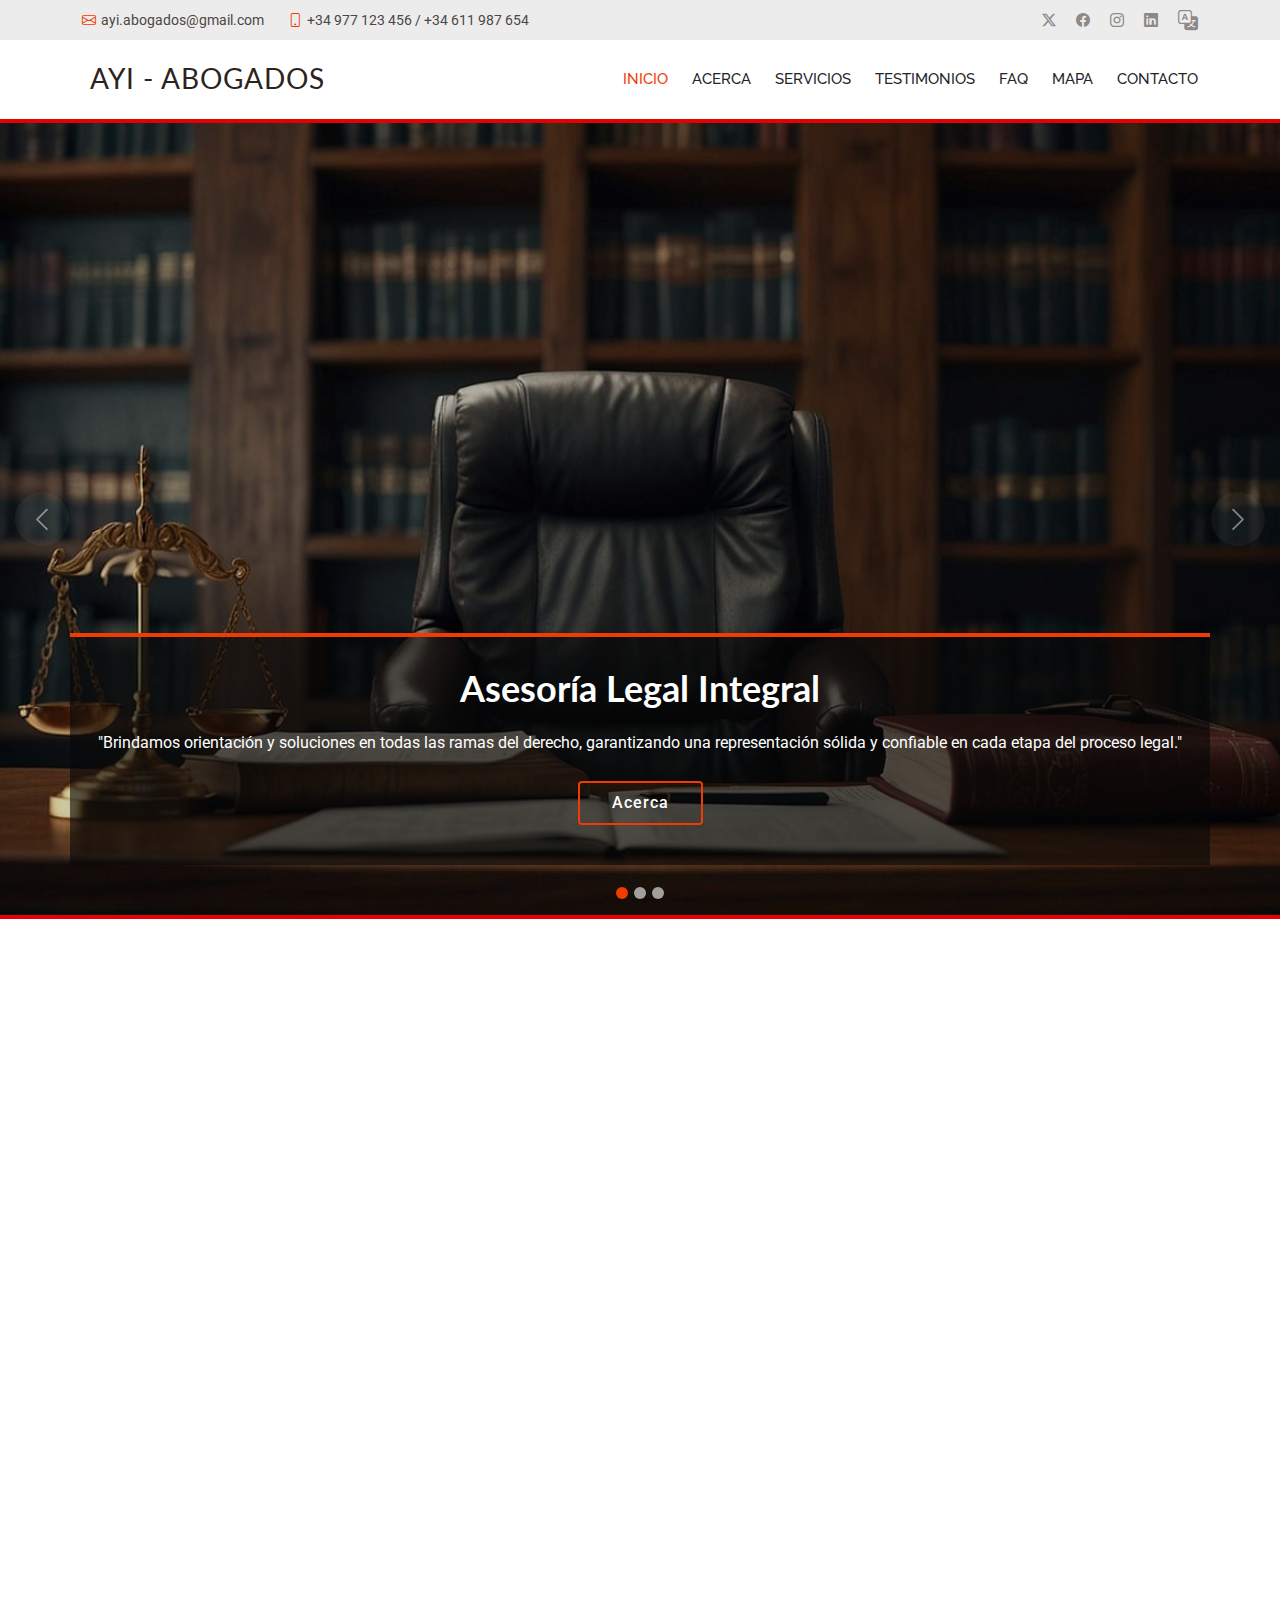
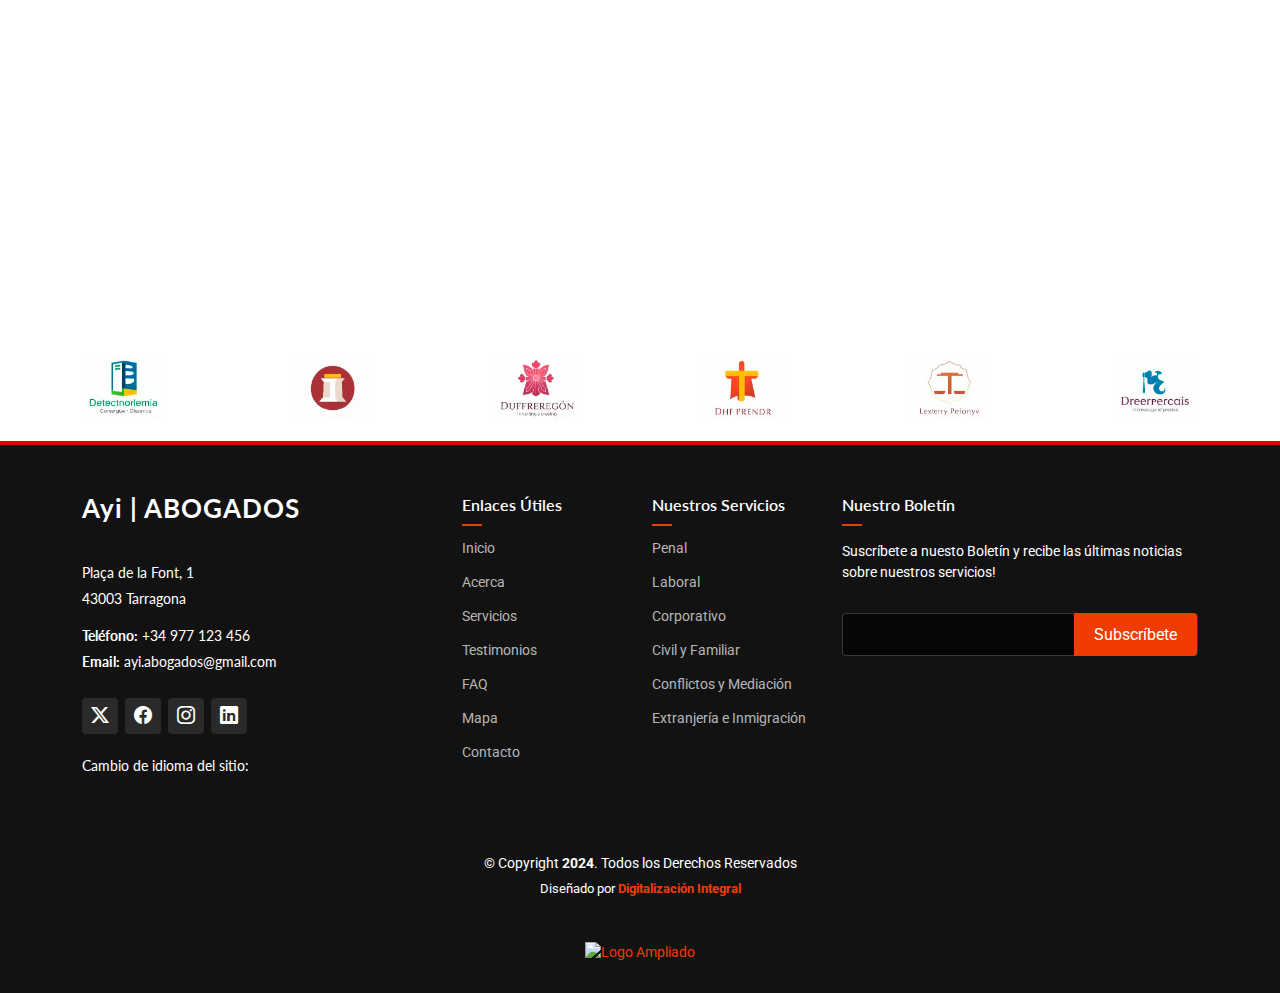
==== index.html @ 48714f49 "Add files via upload" ====
<!DOCTYPE html>
<html lang="en">
  <head>
    <meta charset="utf-8" />
    <meta content="width=device-width, initial-scale=1.0" name="viewport" />
    <title>Ayi | ABOGADOS</title>
    <meta name="description" content="" />
    <meta name="keywords" content="" />

    <!-- Favicons -->
    <link href="assets/img/logo.png" rel="icon" />
    <link href="assets/img/logo.png" rel="apple-touch-icon" />

    <!-- Fonts -->
    <link href="https://fonts.googleapis.com" rel="preconnect" />
    <link href="https://fonts.gstatic.com" rel="preconnect" crossorigin />
    <link
      href="https://fonts.googleapis.com/css2?family=Roboto:ital,wght@0,100;0,300;0,400;0,500;0,700;0,900;1,100;1,300;1,400;1,500;1,700;1,900&family=Lato:ital,wght@0,100;0,300;0,400;0,700;0,900;1,100;1,300;1,400;1,700;1,900&family=Raleway:ital,wght@0,100;0,200;0,300;0,400;0,500;0,600;0,700;0,800;0,900;1,100;1,200;1,300;1,400;1,500;1,600;1,700;1,800;1,900&display=swap"
      rel="stylesheet"
    />

    <link
      href="https://fonts.googleapis.com/css2?family=Montserrat:wght@400;500;700&display=swap"
      rel="stylesheet"
    />

    <!-- Vendor CSS Files -->
    <link
      href="assets/vendor/bootstrap/css/bootstrap.min.css"
      rel="stylesheet"
    />
    <link
      href="assets/vendor/bootstrap-icons/bootstrap-icons.css"
      rel="stylesheet"
    />
    <link href="assets/vendor/aos/aos.css" rel="stylesheet" />
    <link
      href="assets/vendor/glightbox/css/glightbox.min.css"
      rel="stylesheet"
    />
    <link href="assets/vendor/swiper/swiper-bundle.min.css" rel="stylesheet" />

    <link href="assets/css/translate.css" rel="stylesheet" />

    <!-- Main CSS File -->
    <link href="assets/css/main.css" rel="stylesheet" />

    <!-- =======================================================
  * Template Name: Flattern
  * Template URL: https://bootstrapmade.com/flattern-multipurpose-bootstrap-template/
  * Updated: Aug 07 2024 with Bootstrap v5.3.3
  * Author: BootstrapMade.com
  * License: https://bootstrapmade.com/license/
  ======================================================== -->
  </head>

  <body class="index-page">
    <header id="header" class="header sticky-top">
      <div class="topbar d-flex align-items-center light-background">
        <div
          class="container d-flex justify-content-center justify-content-md-between"
        >
          <div class="contact-info d-flex align-items-center">
            <i class="bi bi-envelope d-flex align-items-center"
              ><a href="mailto:contact@example.com"
                >ayi.abogados@gmail.com</a
              ></i
            >
            <i class="bi bi-phone d-flex align-items-center ms-4"
              ><span>+34 977 123 456 / +34 611 987 654</span></i
            >
          </div>
          <div class="social-links d-none d-md-flex align-items-center">
            <a href="#" class="twitter"><i class="bi bi-twitter-x"></i></a>
            <a href="#" class="facebook"><i class="bi bi-facebook"></i></a>
            <a href="#" class="instagram"><i class="bi bi-instagram"></i></a>
            <a href="#" class="linkedin"><i class="bi bi-linkedin"></i></a>
            <a href="#google_translate_wrapper"
              ><i class="bi bi-translate fs-5"></i
            ></a>
          </div>
        </div>
      </div>
      <!-- End Top Bar -->

      <div class="branding d-flex align-items-cente">
        <div
          class="container position-relative d-flex align-items-center justify-content-between"
        >
          <a
            href="javascript:void(0);"
            class="logo d-flex align-items-center me-auto"
            data-bs-toggle="modal"
            data-bs-target="#logoModal"
          >
            <!-- Uncomment the line below if you also wish to use an image logo -->
            <img src="assets/img/logo.png" alt="" />
            <h1 class="sitename">Ayi - ABOGADOS</h1>
          </a>

          <nav id="navmenu" class="navmenu">
            <ul>
              <li>
                <a href="index.php" class="active">Inicio<br /></a>
              </li>
              <li><a href="about.php">Acerca</a></li>
              <li><a href="services.php">Servicios</a></li>
              <li><a href="testimonials.php">Testimonios</a></li>
              <li><a href="faqs.php">FAQ</a></li>
              <li><a href="map.html">Mapa</a></li>
              <!-- <li><a href="pricing.html">Pricing</a></li>
            <li><a href="portfolio.html">Portfolio</a></li>
            <li><a href="blog.html">Blog</a></li>
            <li class="dropdown"><a href="#"><span>Dropdown</span> <i class="bi bi-chevron-down toggle-dropdown"></i></a>
              <ul>
                <li><a href="#">Dropdown 1</a></li>
                <li class="dropdown"><a href="#"><span>Deep Dropdown</span> <i class="bi bi-chevron-down toggle-dropdown"></i></a>
                  <ul>
                    <li><a href="#">Deep Dropdown 1</a></li>
                    <li><a href="#">Deep Dropdown 2</a></li>
                    <li><a href="#">Deep Dropdown 3</a></li>
                    <li><a href="#">Deep Dropdown 4</a></li>
                    <li><a href="#">Deep Dropdown 5</a></li>
                  </ul>
                </li>
                <li><a href="#">Dropdown 2</a></li>
                <li><a href="#">Dropdown 3</a></li>
                <li><a href="#">Dropdown 4</a></li>
              </ul>
            </li>-->
              <li><a href="contact.php">Contacto</a></li>
            </ul>
            <i class="mobile-nav-toggle d-xl-none bi bi-list"></i>
          </nav>
        </div>
      </div>
    </header>

    <!-- Modal for Enlarged Image -->
    <div
      class="modal fade"
      id="logoModal"
      tabindex="-1"
      aria-labelledby="logoModalLabel"
      aria-hidden="true"
    >
      <div class="modal-dialog modal-dialog-centered">
        <div class="modal-content">
          <div class="modal-header">
            <h5 class="modal-title" id="logoModalLabel">Ayi | Abogados</h5>
            <button
              type="button"
              class="btn-close"
              data-bs-dismiss="modal"
              aria-label="Close"
            ></button>
          </div>
          <div class="modal-body text-center">
            <img
              src="assets/img/logo.png"
              alt="Logo Ampliado"
              class="img-fluid"
            />
          </div>
        </div>
      </div>
    </div>

    <!-- Modal for Enlarged Image -->
    <div
      class="modal fade"
      id="logoModal2"
      tabindex="-1"
      aria-labelledby="logoModalLabel"
      aria-hidden="true"
    >
      <div class="modal-dialog modal-dialog-centered">
        <div class="modal-content">
          <div class="modal-header">
            <a href="https://www.digitalizacionintegral.com/" target="_blank">
              <h5 class="modal-title" id="logoModalLabel">
                Digitalización Integral<br />Kit Digital | Tarragona
              </h5>
            </a>
            <button
              type="button"
              class="btn-close"
              data-bs-dismiss="modal"
              aria-label="Close"
            ></button>
          </div>
          <div class="modal-body text-center">
            <a href="https://www.digitalizacionintegral.com/" target="_blank">
              <img
                src="assets/img/di-logo.png"
                alt="Logo Ampliado"
                class="img-fluid"
              />
            </a>
          </div>
        </div>
      </div>
    </div>

    <hr class="red-line" />

    <main class="main">
      <!-- Hero Section -->
      <section id="hero" class="hero section dark-background">
        <div
          id="hero-carousel"
          class="carousel slide carousel-fade"
          data-bs-ride="carousel"
          data-bs-interval="5000"
        >
          <!-- <div class="container">
          <div class="row justify-content-center" data-aos="zoom-out">
            <div class="col-xl-7 col-lg-9 text-center">
              <h1>Experiencia legal, Atención Personalizada</h1>
              <p>Extranjería | Derecho Civil | Derecho de Familia</p>
            </div>
          </div>
        </div> -->

          <div class="carousel-item active">
            <img src="assets/img/hero-carousel/hero-carousel-1.jpg" alt="" />
            <div class="container">
              <h2>Asesoría Legal Integral</h2>
              <p>
                "Brindamos orientación y soluciones en todas las ramas del
                derecho, garantizando una representación sólida y confiable en
                cada etapa del proceso legal."
              </p>
              <a href="#services" class="btn-get-started">Acerca</a>
            </div>
          </div>
          <!-- End Carousel Item -->

          <div class="carousel-item">
            <img src="assets/img/hero-carousel/hero-carousel-2.jpg" alt="" />
            <div class="container">
              <h2>Defensa y Representación Efectiva</h2>
              <p>
                "Protegemos tus derechos con un enfoque estratégico y
                personalizado, adaptándonos a las necesidades de cada caso y
                área legal, tanto en litigios como en negociaciones."
              </p>
              <a href="#services" class="btn-get-started">Acerca</a>
            </div>
          </div>
          <!-- End Carousel Item -->

          <div class="carousel-item">
            <img src="assets/img/hero-carousel/hero-carousel-3.jpg" alt="" />
            <div class="container">
              <h2>Experiencia en Todas las Áreas del Derecho</h2>
              <p>
                "Con profundo conocimiento en derecho civil, penal, laboral,
                empresarial, extranjería, inmigración y más, estamos preparados
                para ofrecer una defensa integral y asesoramiento completo en
                cualquier ámbito jurídico."
              </p>
              <a href="#services" class="btn-get-started">Acerca</a>
            </div>
          </div>
          <!-- End Carousel Item -->

          <a
            class="carousel-control-prev"
            href="#hero-carousel"
            role="button"
            data-bs-slide="prev"
          >
            <span
              class="carousel-control-prev-icon bi bi-chevron-left"
              aria-hidden="true"
            ></span>
          </a>

          <a
            class="carousel-control-next"
            href="#hero-carousel"
            role="button"
            data-bs-slide="next"
          >
            <span
              class="carousel-control-next-icon bi bi-chevron-right"
              aria-hidden="true"
            ></span>
          </a>

          <ol class="carousel-indicators"></ol>
        </div>
      </section>
      <!-- /Hero Section -->

      <hr class="red-line" />

      <!-- Services Section -->
      <section id="services" class="services section">
        <!-- Section Title -->
        <div class="container section-title" data-aos="fade-up">
          <h2>Servicios</h2>
          <p>
            Ofrecemos una amplia gama de soluciones legales adaptadas a las
            necesidades de nuestros clientes, con un enfoque personalizado y
            comprometido en cada área del derecho.
          </p>
        </div>
        <!-- End Section Title -->

        <div class="container">
          <div class="row gy-4">
            <div
              class="col-lg-4 col-md-6"
              data-aos="fade-up"
              data-aos-delay="100"
            >
              <div class="service-item position-relative">
                <div class="icon">
                  <i class="bi bi-shield-lock"></i>
                </div>
                <a href="services.php#penal" class="stretched-link">
                  <h3>Derecho Penal</h3>
                </a>
                <p>
                  Ofrecemos defensa legal en procedimientos penales, asegurando
                  una representación estratégica y eficaz para proteger los
                  derechos de nuestros clientes en cada fase del proceso
                  judicial.
                </p>
              </div>
            </div>
            <!-- End Service Item -->

            <div
              class="col-lg-4 col-md-6"
              data-aos="fade-up"
              data-aos-delay="200"
            >
              <div class="service-item position-relative">
                <div class="icon">
                  <i class="bi bi-people"></i>
                </div>
                <a href="services.php#civil" class="stretched-link">
                  <h3>Derecho Civil y Familiar</h3>
                </a>
                <p>
                  Brindamos asesoría y representación en asuntos civiles y
                  familiares, como herencias, divorcios, custodia de menores, y
                  contratos. Nuestro enfoque se centra en alcanzar soluciones
                  equitativas y justas para todas las partes.
                </p>
              </div>
            </div>
            <!-- End Service Item -->

            <div
              class="col-lg-4 col-md-6"
              data-aos="fade-up"
              data-aos-delay="300"
            >
              <div class="service-item position-relative">
                <div class="icon">
                  <i class="bi bi-building"></i>
                </div>
                <a href="services.php#corporativo" class="stretched-link">
                  <h3>Derecho Corporativo</h3>
                </a>
                <p>
                  Asesoramos a empresas en la creación de sociedades, redacción
                  de contratos, y cumplimiento normativo. Nuestro objetivo es
                  garantizar que nuestros clientes corporativos tomen decisiones
                  estratégicas dentro del marco legal.
                </p>
              </div>
            </div>
            <!-- End Service Item -->

            <div
              class="col-lg-4 col-md-6"
              data-aos="fade-up"
              data-aos-delay="400"
            >
              <div class="service-item position-relative">
                <div class="icon">
                  <i class="bi bi-briefcase"></i>
                </div>
                <a href="services.php#laboral" class="stretched-link">
                  <h3>Derecho Laboral</h3>
                </a>
                <p>
                  Defendemos los derechos tanto de empleadores como de empleados
                  en temas laborales, desde la redacción de contratos hasta la
                  resolución de disputas laborales, siempre con un enfoque en la
                  protección de los intereses de nuestros clientes.
                </p>
                <a href="services.php#laboral" class="stretched-link"></a>
              </div>
            </div>
            <!-- End Service Item -->

            <div
              class="col-lg-4 col-md-6"
              data-aos="fade-up"
              data-aos-delay="500"
            >
              <div class="service-item position-relative">
                <div class="icon">
                  <i class="bi bi-globe"></i>
                </div>
                <a href="services.php#extranjeria" class="stretched-link">
                  <h3>Derecho de Extranjería e Inmigración</h3>
                </a>
                <p>
                  Ofrecemos asistencia integral en trámites de visados, permisos
                  de residencia, y defensa en procesos de deportación. Ayudamos
                  a personas y empresas a cumplir con los requisitos legales de
                  inmigración de forma ágil y segura.
                </p>
                <a href="services.php#extranjeria" class="stretched-link"></a>
              </div>
            </div>
            <!-- End Service Item -->

            <div
              class="col-lg-4 col-md-6"
              data-aos="fade-up"
              data-aos-delay="600"
            >
              <div class="service-item position-relative">
                <div class="icon">
                  <i class="bi bi-chat-dots"></i>
                </div>
                <a href="services.php#mediacion" class="stretched-link">
                  <h3>Resolución de Conflictos y Mediación</h3>
                </a>
                <p>
                  Promovemos soluciones alternativas a los conflictos legales,
                  mediante la mediación y la negociación, evitando largos
                  procesos judiciales y buscando acuerdos que beneficien a ambas
                  partes.
                </p>
                <a href="services.php#mediacion" class="stretched-link"></a>
              </div>
            </div>
            <!-- End Service Item -->

            <!-- Clients Section -->
            <section id="clients" class="clients section">
              <div class="container">
                <div class="swiper init-swiper">
                  <script type="application/json" class="swiper-config">
                    {
                      "loop": true,
                      "speed": 600,
                      "autoplay": {
                        "delay": 3000
                      },
                      "slidesPerView": "auto",
                      "pagination": {
                        "el": ".swiper-pagination",
                        "type": "bullets",
                        "clickable": true
                      },
                      "breakpoints": {
                        "320": {
                          "slidesPerView": 2,
                          "spaceBetween": 40
                        },
                        "480": {
                          "slidesPerView": 3,
                          "spaceBetween": 60
                        },
                        "640": {
                          "slidesPerView": 4,
                          "spaceBetween": 80
                        },
                        "992": {
                          "slidesPerView": 6,
                          "spaceBetween": 120
                        }
                      }
                    }
                  </script>
                  <div class="swiper-wrapper align-items-center">
                    <div class="swiper-slide">
                      <img
                        src="assets/img/clients/client-1.png"
                        class="img-fluid"
                        alt=""
                      />
                    </div>
                    <div class="swiper-slide">
                      <img
                        src="assets/img/clients/client-2.png"
                        class="img-fluid"
                        alt=""
                      />
                    </div>
                    <div class="swiper-slide">
                      <img
                        src="assets/img/clients/client-3.png"
                        class="img-fluid"
                        alt=""
                      />
                    </div>
                    <div class="swiper-slide">
                      <img
                        src="assets/img/clients/client-4.png"
                        class="img-fluid"
                        alt=""
                      />
                    </div>
                    <div class="swiper-slide">
                      <img
                        src="assets/img/clients/client-5.png"
                        class="img-fluid"
                        alt=""
                      />
                    </div>
                    <div class="swiper-slide">
                      <img
                        src="assets/img/clients/client-6.png"
                        class="img-fluid"
                        alt=""
                      />
                    </div>
                    <div class="swiper-slide">
                      <img
                        src="assets/img/clients/client-7.png"
                        class="img-fluid"
                        alt=""
                      />
                    </div>
                    <div class="swiper-slide">
                      <img
                        src="assets/img/clients/client-8.png"
                        class="img-fluid"
                        alt=""
                      />
                    </div>
                  </div>
                </div>
              </div>
            </section>
            <!-- /Clients Section -->
          </div>
        </div>
      </section>
      <!-- /Services Section -->
    </main>

    <hr class="red-line" />

    <footer id="footer" class="footer dark-background">
      <div class="footer-top">
        <div class="container">
          <div class="row gy-4">
            <div class="col-lg-4 col-md-6 footer-about">
              <a href="index.php" class="logo d-flex align-items-center">
                <span class="sitename">Ayi | ABOGADOS</span>
              </a>
              <div class="footer-contact pt-3">
                <p>Plaça de la Font, 1</p>
                <p>43003 Tarragona</p>
                <p class="mt-3">
                  <strong>Teléfono:</strong> <span>+34 977 123 456</span>
                </p>
                <p>
                  <strong>Email:</strong> <span>ayi.abogados@gmail.com</span>
                </p>
              </div>
              <br />
              <div class="social-links order-first order-lg-last mb-3 mb-lg-0">
                <a href=""><i class="bi bi-twitter-x"></i></a>
                <a href=""><i class="bi bi-facebook"></i></a>
                <a href=""><i class="bi bi-instagram"></i></a>
                <a href=""><i class="bi bi-linkedin"></i></a>
              </div>
              <br />
              <p>Cambio de idioma del sitio:</p>
              <!-- Ubicación Widget Google Translate, final de Contacto de Redes Sociales) -->
              <div id="google_translate_wrapper">
                <div id="google_translate_element"></div>
              </div>
            </div>

            <div class="col-lg-2 col-md-3 footer-links">
              <h4>Enlaces Útiles</h4>
              <ul>
                <li><a href="index.php">Inicio</a></li>
                <li><a href="about.php">Acerca</a></li>
                <li><a href="services.php">Servicios</a></li>
                <li><a href="testimonials.php">Testimonios</a></li>
                <li><a href="faqs.php">FAQ</a></li>
                <li><a href="map.html">Mapa</a></li>
                <li><a href="contact.php">Contacto</a></li>
              </ul>
            </div>

            <div class="col-lg-2 col-md-3 footer-links">
              <h4>Nuestros Servicios</h4>
              <ul>
                <li><a href="services.php#penal">Penal</a></li>
                <li><a href="services.php#laboral">Laboral</a></li>
                <li><a href="services.php#corporativo">Corporativo</a></li>
                <li><a href="services.php#civil">Civil y Familiar</a></li>
                <li>
                  <a href="services.php#mediacion">Conflictos y Mediación</a>
                </li>
                <li>
                  <a href="services.php#extranjeria"
                    >Extranjería e Inmigración</a
                  >
                </li>
              </ul>
            </div>

            <div class="col-lg-4 col-md-12 footer-newsletter">
              <h4>Nuestro Boletín</h4>
              <p>
                Suscríbete a nuesto Boletín y recibe las últimas noticias sobre
                nuestros servicios!
              </p>
              <form
                action="forms/newsletter.php"
                method="post"
                class="php-email-form"
              >
                <div class="newsletter-form">
                  <input type="email" name="email" /><input
                    type="submit"
                    value="Subscríbete"
                  />
                </div>
                <div class="loading">Cargando</div>
                <div class="error-message"></div>
                <div class="sent-message">
                  Su solicitud de suscripción ha sido enviada. Gracias!
                </div>
              </form>
            </div>
            <div class="copyright text-center">
              <div
                class="container d-flex flex-column justify-content-center align-items-center"
              >
                <div class="d-flex flex-column align-items-center">
                  <div>
                    &copy; Copyright <strong><span>2024</span></strong
                    >. Todos los Derechos Reservados
                  </div>
                  <div class="credits">
                    Diseñado por
                    <a
                      href="https://www.digitalizacionintegral.com/"
                      target="_blank"
                    >
                      <strong>Digitalización Integral</strong>
                    </a>
                  </div>
                </div>
              </div>
              <br />
              <br />
              <!-- Logo KitDigital -->
              <div class="d-flex justify-content-center align-items-center">
                <a
                  href="https://www.acelerapyme.gob.es/kit-digital"
                  target="_blank"
                  rel="noopener noreferrer"
                >
                  <img
                    src="assets/img/KitDigital.png"
                    class="img-fluid"
                    alt="Logo Ampliado"
                    style="cursor: pointer; width: 100%; height: auto"
                  />
                </a>
              </div>
            </div>
          </div>
        </div>
      </div>
    </footer>

    <!-- Scroll Top -->
    <a
      href="#"
      id="scroll-top"
      class="scroll-top d-flex align-items-center justify-content-center"
      ><i class="bi bi-arrow-up-short"></i
    ></a>

    <!-- Preloader -->
    <div id="preloader">
      <div></div>
      <div></div>
      <div></div>
      <div></div>
    </div>

    <!-- Vendor JS Files -->
    <script src="assets/vendor/bootstrap/js/bootstrap.bundle.min.js"></script>
    <script src="assets/vendor/php-email-form/validate.js"></script>
    <script src="assets/vendor/aos/aos.js"></script>
    <script src="assets/vendor/glightbox/js/glightbox.min.js"></script>
    <script src="assets/vendor/imagesloaded/imagesloaded.pkgd.min.js"></script>
    <script src="assets/vendor/isotope-layout/isotope.pkgd.min.js"></script>
    <script src="assets/vendor/waypoints/noframework.waypoints.js"></script>
    <script src="assets/vendor/swiper/swiper-bundle.min.js"></script>

    <!-- Main JS File -->
    <script src="assets/js/main.js"></script>

    <!-- Script para evitar el desplazamiento de la página cuando se abre la selección en el Widget de Google Translator -->
    <script type="text/javascript">
      function stopTranslateScroll() {
        const translateElement = document.getElementById(
          "google_translate_element"
        );
        translateElement.addEventListener("click", function (event) {
          event.preventDefault();
        });
      }

      window.onload = stopTranslateScroll;
    </script>

    <!-- Script de Google Translate -->
    <script type="text/javascript">
      function googleTranslateElementInit() {
        new google.translate.TranslateElement(
          {
            pageLanguage: "es",
            includedLanguages: "es,en,fr,de,it,ca,ru",
            layout: google.translate.TranslateElement.InlineLayout.SIMPLE,
          },
          "google_translate_element"
        );
      }
    </script>
    <script src="https://translate.google.com/translate_a/element.js?cb=googleTranslateElementInit"></script>

    <script>
      window.addEventListener("load", function () {
        setTimeout(function () {
          // Seleccionar el iframe de Google Translate
          const iframe = document.querySelector("iframe.goog-te-menu-frame");
          if (iframe) {
            const iframeDoc =
              iframe.contentDocument || iframe.contentWindow.document;

            // Crear un estilo dentro del iframe
            const style = document.createElement("style");
            style.textContent = `
        * {
          font-family: 'Montserrat', sans-serif !important;
          font-size: 16px !important;
          color: #2487ce !important;
        }
      `;
            iframeDoc.head.appendChild(style);
          }
        }, 1000); // Ajustar el tiempo si el iframe tarda más en cargarse
      });
    </script>
    <script>
      window.addEventListener("load", function () {
        setInterval(function () {
          const banner = document.querySelector(".goog-te-banner-frame");
          if (banner) {
            banner.style.display = "none";
          }
          const bodyStyle = document.body.style;
          if (bodyStyle.top) {
            bodyStyle.top = "0px";
          }
        }, 500); // Revisa cada 500ms para eliminar la barra si reaparece
      });
    </script>

    <!-- Script de Google Translate -->
    <script type="text/javascript">
      // Inicializar Google Translate y aplicar el idioma guardado
      function googleTranslateElementInit() {
        new google.translate.TranslateElement(
          {
            pageLanguage: "es",
            includedLanguages: "es,en,fr,de,it,ca,ru",
            layout: google.translate.TranslateElement.InlineLayout.SIMPLE,
          },
          "google_translate_element"
        );

        // Aplicar el idioma guardado al cargar la página
        const selectedLang = localStorage.getItem("selectedLanguage");
        if (selectedLang) {
          setTimeout(() => applyGoogleTranslate(selectedLang), 500);
        }
      }

      // Cambiar el idioma automáticamente
      function applyGoogleTranslate(lang) {
        const iframe = document.querySelector("iframe.goog-te-menu-frame");
        if (iframe) {
          const iframeDoc =
            iframe.contentDocument || iframe.contentWindow.document;
          const langOptions = iframeDoc.querySelectorAll(
            ".goog-te-menu2-item span.text"
          );
          langOptions.forEach((option) => {
            if (option.innerText.includes(lang)) {
              option.click();
            }
          });
        }
      }

      // Guardar el idioma seleccionado en localStorage
      function saveLanguage(lang) {
        localStorage.setItem("selectedLanguage", lang);
      }

      // Detectar cambios en el selector y guardar el idioma seleccionado
      document.addEventListener("click", (event) => {
        const iframe = document.querySelector("iframe.goog-te-menu-frame");
        if (iframe) {
          const iframeDoc =
            iframe.contentDocument || iframe.contentWindow.document;
          const activeLang = iframeDoc.querySelector(
            ".goog-te-menu2-item-selected span.text"
          );
          if (activeLang) {
            const langText = activeLang.innerText.trim();
            saveLanguage(langText);
          }
        }
      });
    </script>
  </body>
</html>
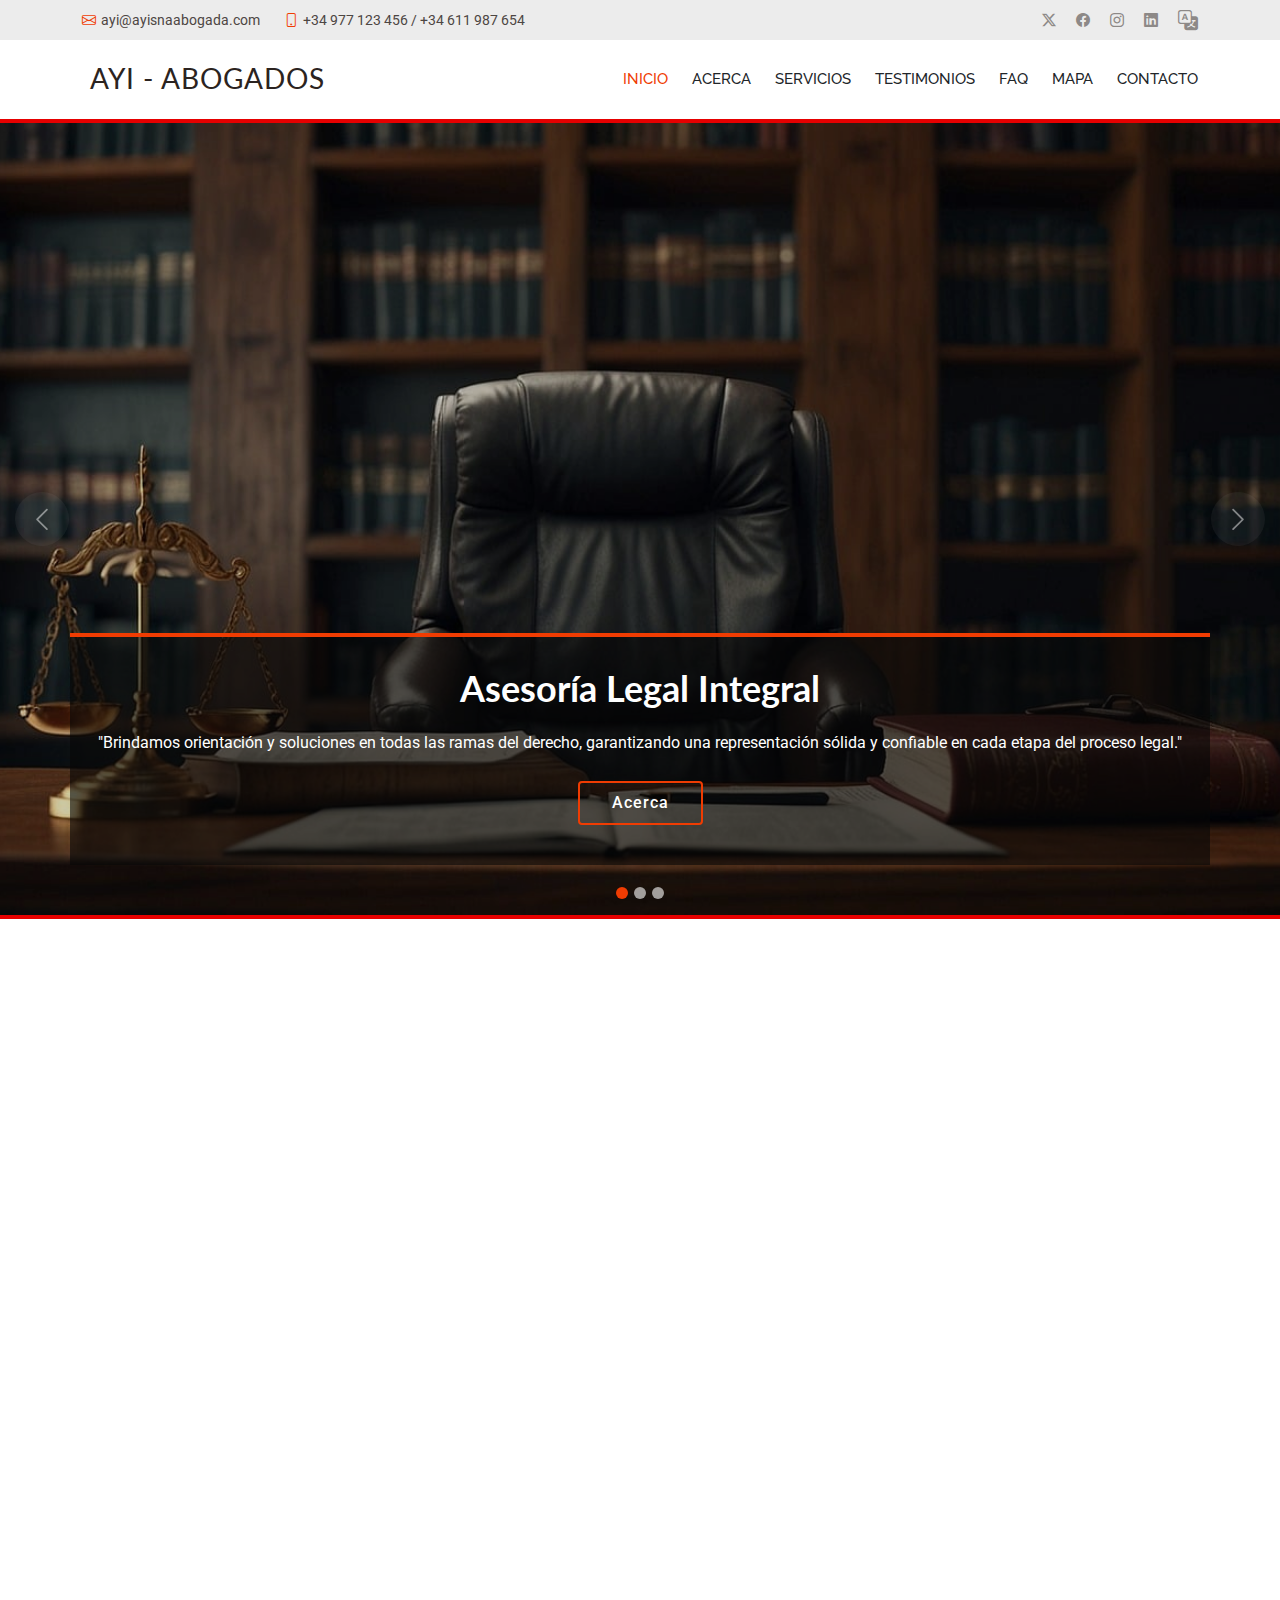
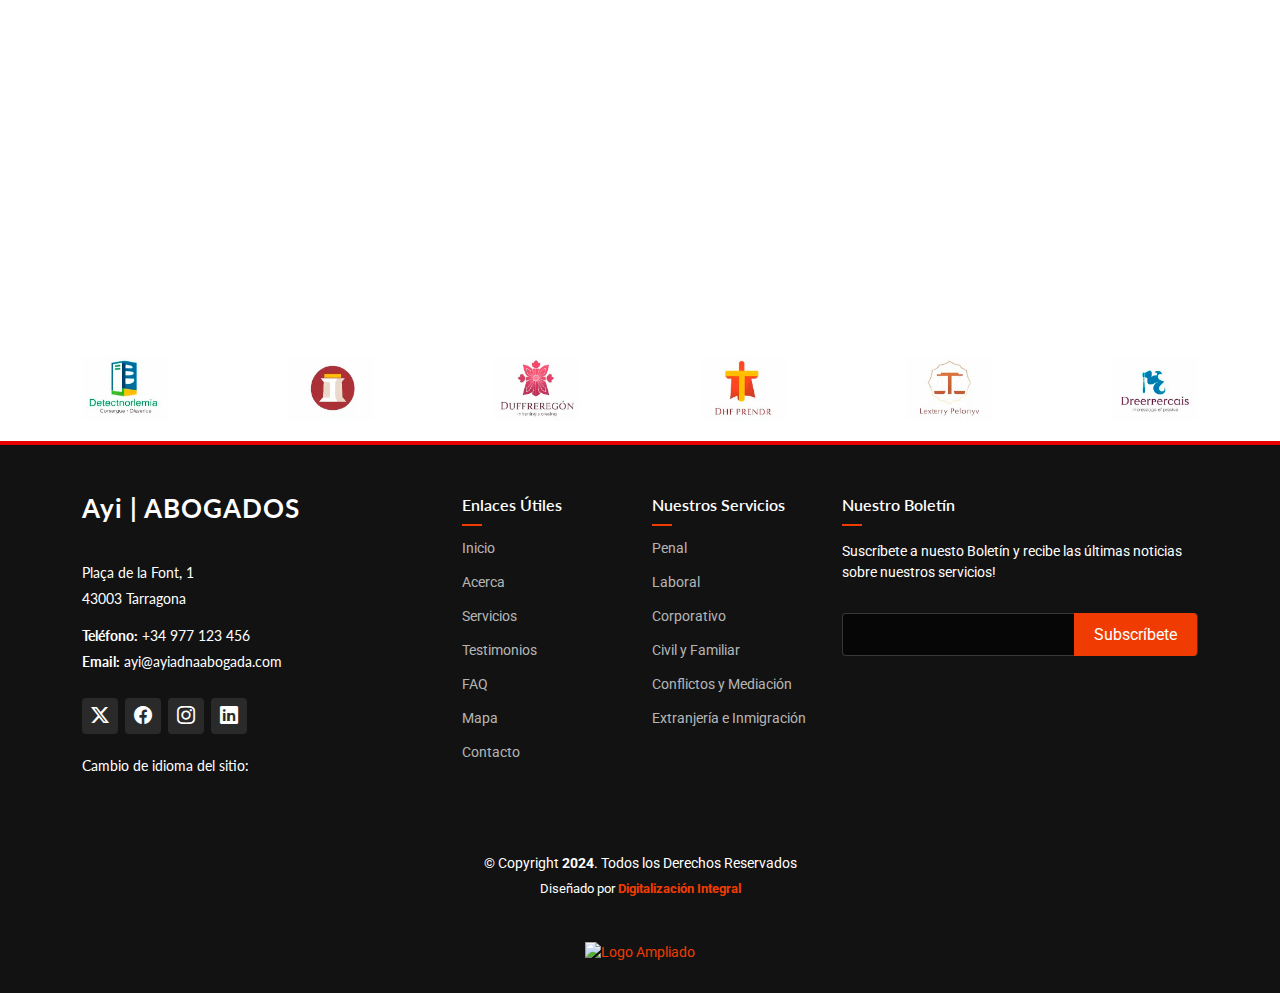
==== commit 42d35c84: "Add files via upload" ====
--- a/index.html
+++ b/index.html
@@ -62,8 +62,8 @@
         >
           <div class="contact-info d-flex align-items-center">
             <i class="bi bi-envelope d-flex align-items-center"
-              ><a href="mailto:contact@example.com"
-                >ayi.abogados@gmail.com</a
+              ><a href="mailto:ayi@ayiadnaabogada.com"
+                >ayi@ayisnaabogada.com</a
               ></i
             >
             <i class="bi bi-phone d-flex align-items-center ms-4"
@@ -568,7 +568,7 @@
                   <strong>Teléfono:</strong> <span>+34 977 123 456</span>
                 </p>
                 <p>
-                  <strong>Email:</strong> <span>ayi.abogados@gmail.com</span>
+                  <strong>Email:</strong> <span>ayi@ayiadnaabogada.com</span>
                 </p>
               </div>
               <br />
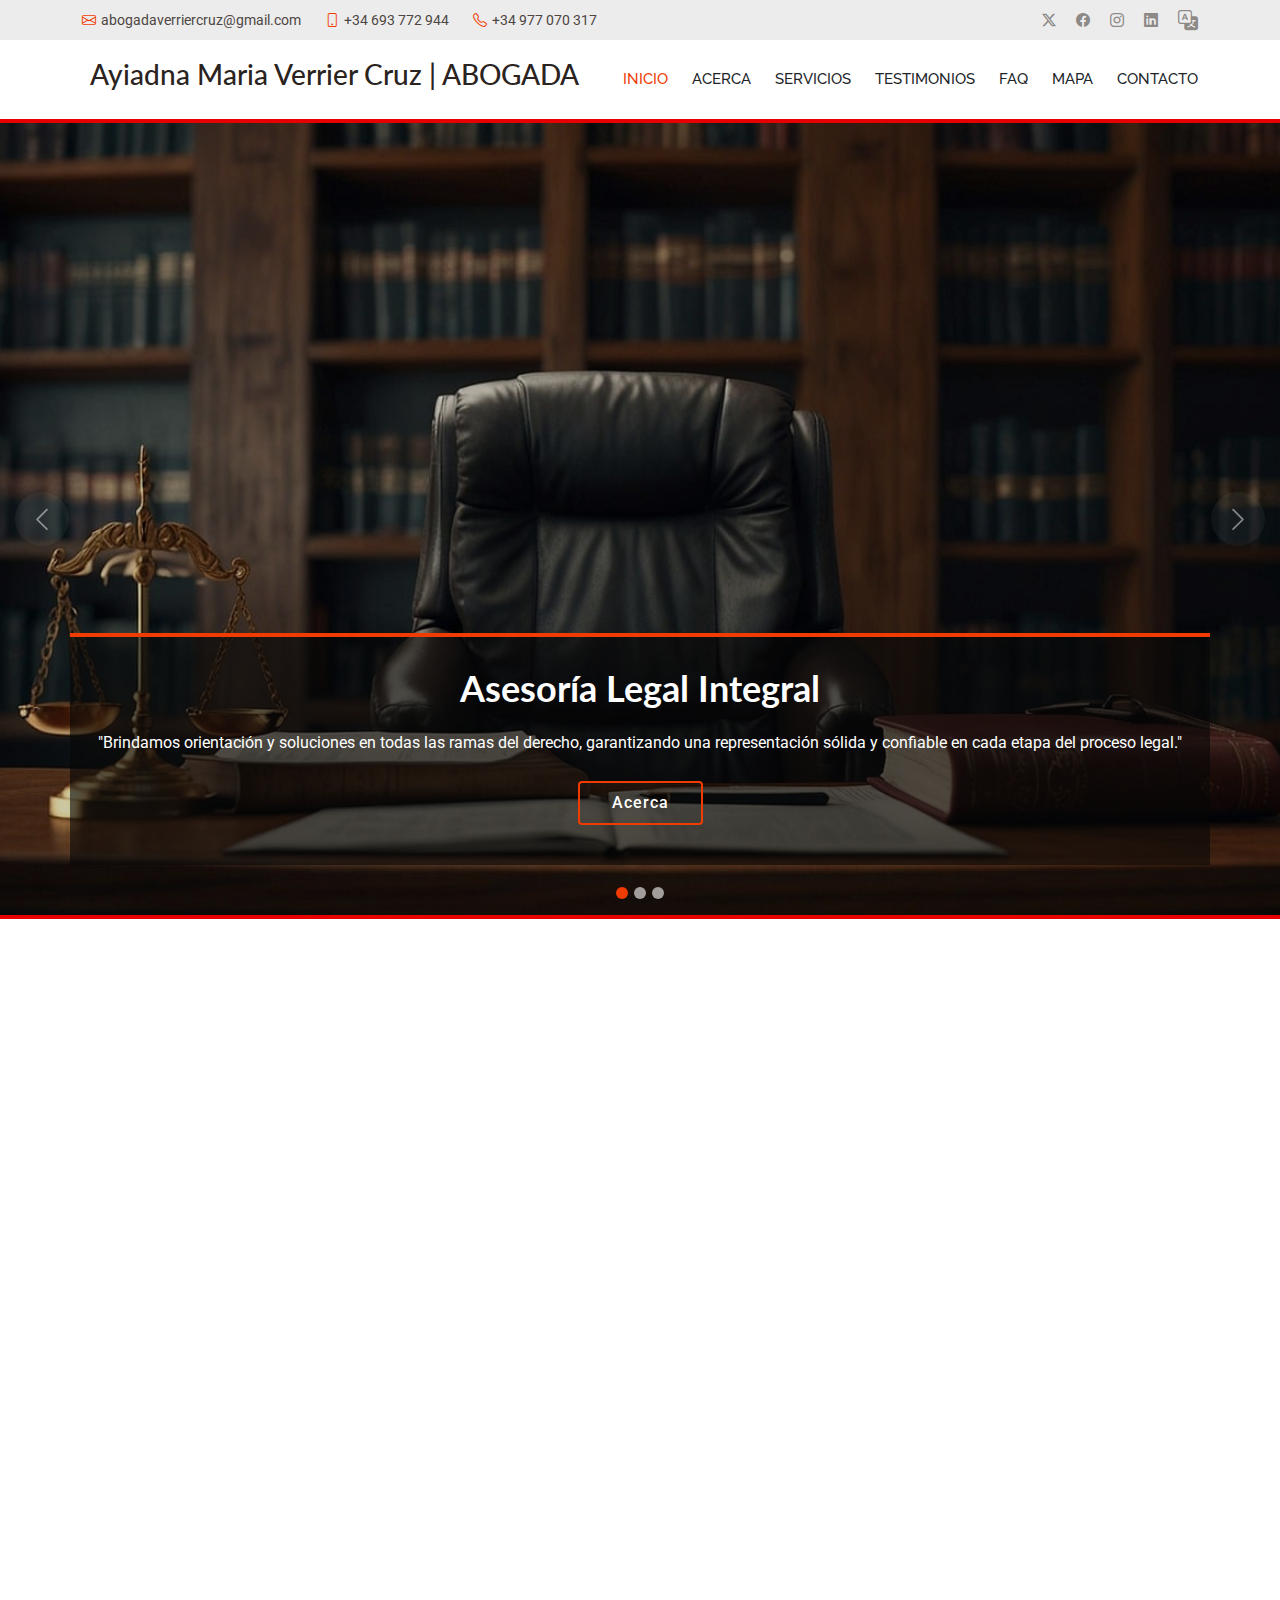
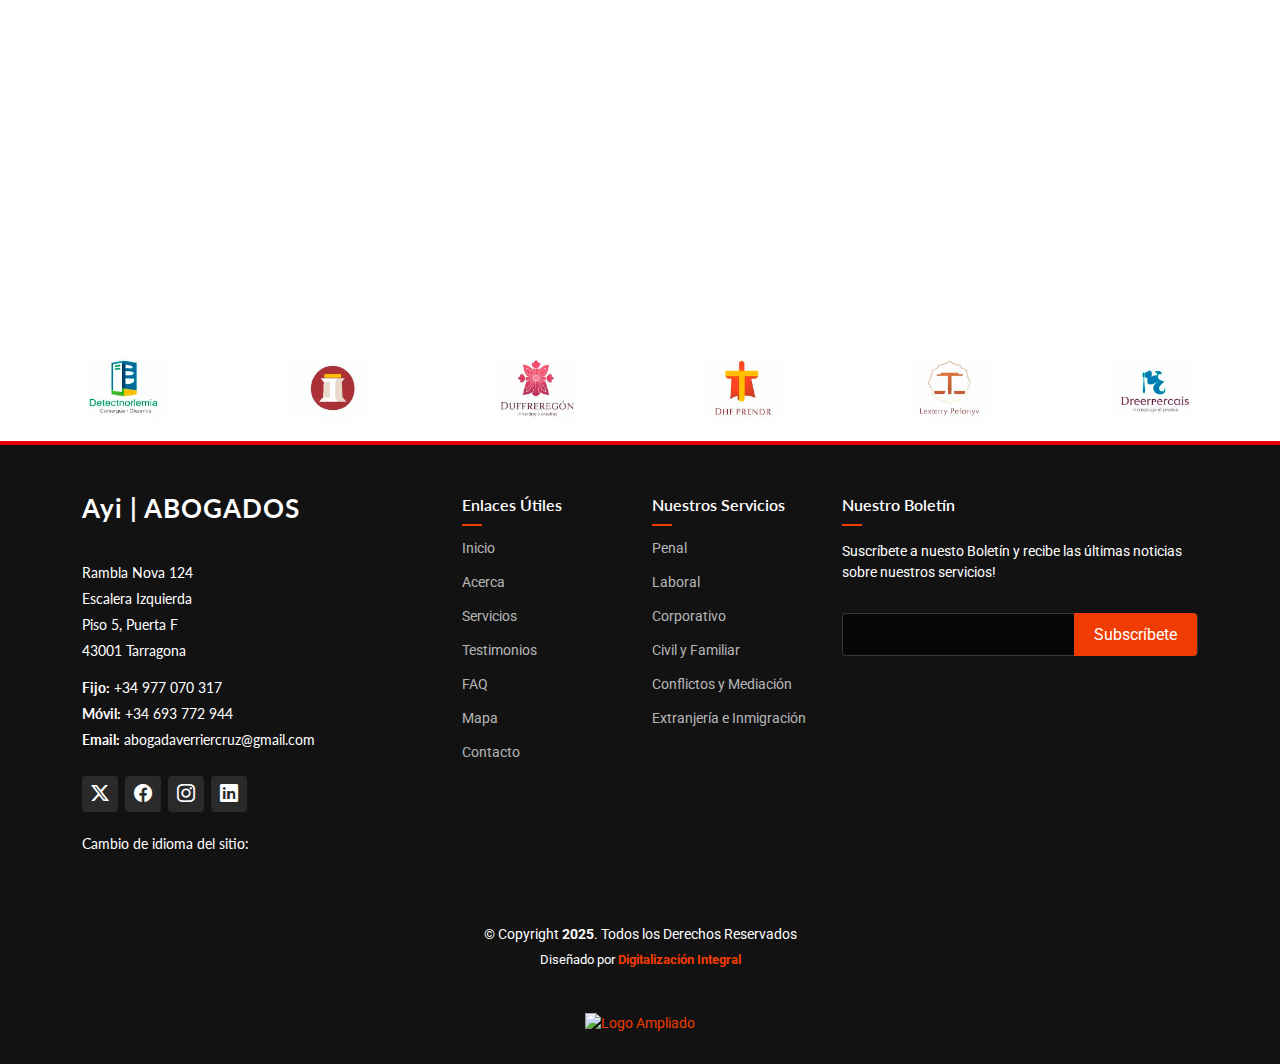
==== commit 49b42e42: "Add files via upload" ====
--- a/index.html
+++ b/index.html
@@ -3,13 +3,13 @@
   <head>
     <meta charset="utf-8" />
     <meta content="width=device-width, initial-scale=1.0" name="viewport" />
-    <title>Ayi | ABOGADOS</title>
+    <title>Ayiadna | ABOGADA</title>
     <meta name="description" content="" />
     <meta name="keywords" content="" />
 
     <!-- Favicons -->
-    <link href="assets/img/logo.png" rel="icon" />
-    <link href="assets/img/logo.png" rel="apple-touch-icon" />
+    <link href="assets/img/logo.jpg" rel="icon" />
+    <link href="assets/img/logo.jpg" rel="apple-touch-icon" />
 
     <!-- Fonts -->
     <link href="https://fonts.googleapis.com" rel="preconnect" />
@@ -63,11 +63,14 @@
           <div class="contact-info d-flex align-items-center">
             <i class="bi bi-envelope d-flex align-items-center"
               ><a href="mailto:ayi@ayiadnaabogada.com"
-                >ayi@ayisnaabogada.com</a
+                >abogadaverriercruz@gmail.com</a
               ></i
             >
             <i class="bi bi-phone d-flex align-items-center ms-4"
-              ><span>+34 977 123 456 / +34 611 987 654</span></i
+              ><span>+34 693 772 944</span></i
+            >
+            <i class="bi bi-telephone d-flex align-items-center ms-4"
+              ><span>+34 977 070 317</span></i
             >
           </div>
           <div class="social-links d-none d-md-flex align-items-center">
@@ -94,8 +97,8 @@
             data-bs-target="#logoModal"
           >
             <!-- Uncomment the line below if you also wish to use an image logo -->
-            <img src="assets/img/logo.png" alt="" />
-            <h1 class="sitename">Ayi - ABOGADOS</h1>
+            <img src="assets/img/logo.jpg" alt="" />
+            <h3 class="sitename">Ayiadna Maria Verrier Cruz | ABOGADA</h3>
           </a>
 
           <nav id="navmenu" class="navmenu">
@@ -147,7 +150,9 @@
       <div class="modal-dialog modal-dialog-centered">
         <div class="modal-content">
           <div class="modal-header">
-            <h5 class="modal-title" id="logoModalLabel">Ayi | Abogados</h5>
+            <h5 class="modal-title" id="logoModalLabel">
+              Ayiadna Maria Verrier Cruz | ABOGADA
+            </h5>
             <button
               type="button"
               class="btn-close"
@@ -157,7 +162,7 @@
           </div>
           <div class="modal-body text-center">
             <img
-              src="assets/img/logo.png"
+              src="assets/img/logo.jpg"
               alt="Logo Ampliado"
               class="img-fluid"
             />
@@ -562,13 +567,17 @@
                 <span class="sitename">Ayi | ABOGADOS</span>
               </a>
               <div class="footer-contact pt-3">
-                <p>Plaça de la Font, 1</p>
-                <p>43003 Tarragona</p>
+                <p>Rambla Nova 124</p>
+                <p>Escalera Izquierda</p>
+                <p>Piso 5, Puerta F</p>
+                <p>43001 Tarragona</p>
                 <p class="mt-3">
-                  <strong>Teléfono:</strong> <span>+34 977 123 456</span>
+                  <strong>Fijo:</strong> <span>+34 977 070 317</span>
                 </p>
+                <p><strong>Móvil:</strong> <span>+34 693 772 944</span></p>
                 <p>
-                  <strong>Email:</strong> <span>ayi@ayiadnaabogada.com</span>
+                  <strong>Email:</strong>
+                  <span>abogadaverriercruz@gmail.com</span>
                 </p>
               </div>
               <br />
@@ -647,7 +656,7 @@
               >
                 <div class="d-flex flex-column align-items-center">
                   <div>
-                    &copy; Copyright <strong><span>2024</span></strong
+                    &copy; Copyright <strong><span>2025</span></strong
                     >. Todos los Derechos Reservados
                   </div>
                   <div class="credits">
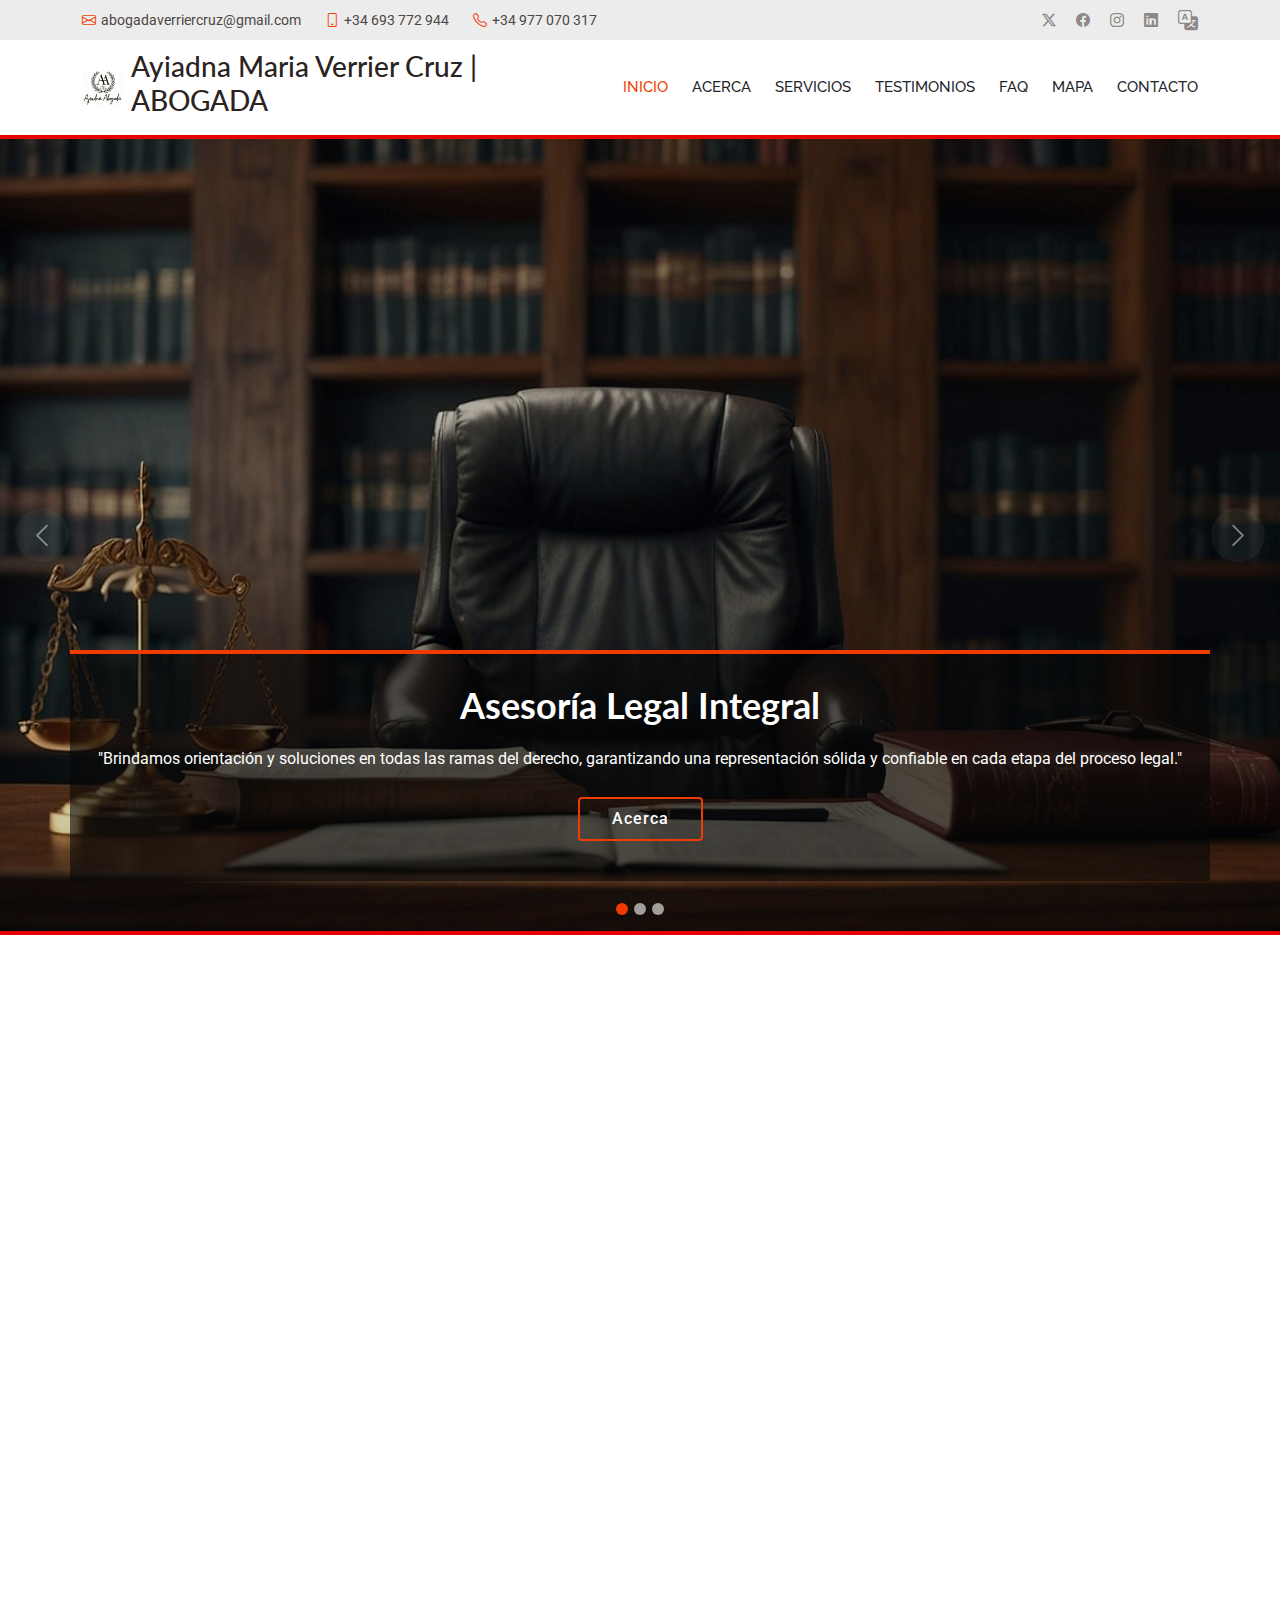
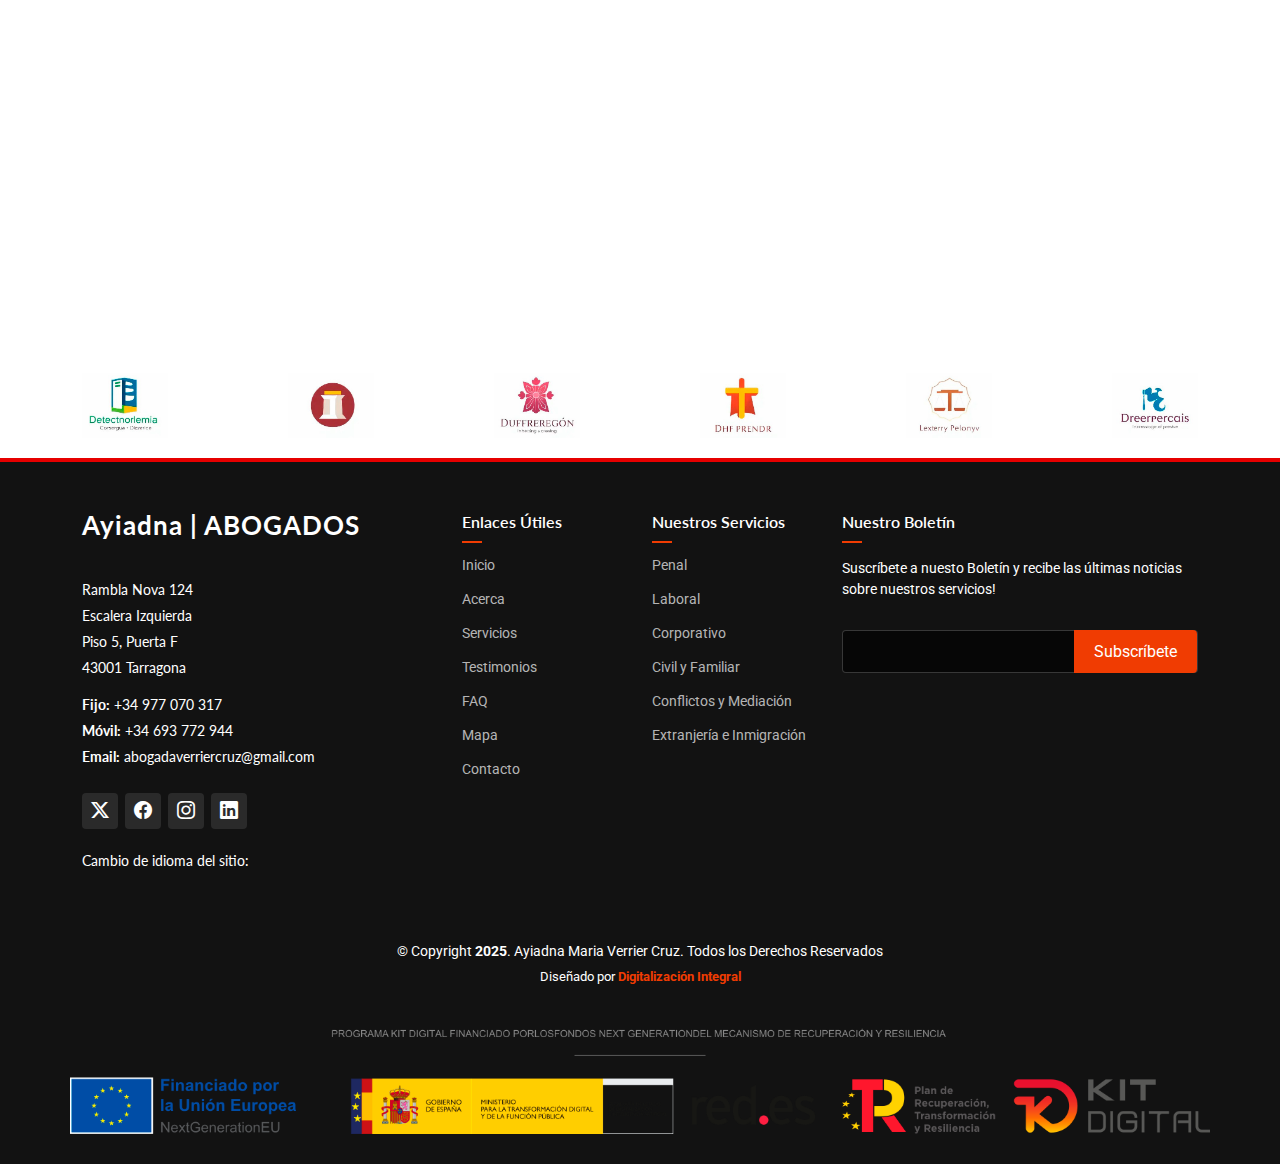
==== commit 2dd918ba: "Add files via upload" ====
--- a/index.html
+++ b/index.html
@@ -564,7 +564,7 @@
           <div class="row gy-4">
             <div class="col-lg-4 col-md-6 footer-about">
               <a href="index.php" class="logo d-flex align-items-center">
-                <span class="sitename">Ayi | ABOGADOS</span>
+                <span class="sitename">Ayiadna | ABOGADOS</span>
               </a>
               <div class="footer-contact pt-3">
                 <p>Rambla Nova 124</p>
@@ -657,7 +657,7 @@
                 <div class="d-flex flex-column align-items-center">
                   <div>
                     &copy; Copyright <strong><span>2025</span></strong
-                    >. Todos los Derechos Reservados
+                    >. Ayiadna Maria Verrier Cruz. Todos los Derechos Reservados
                   </div>
                   <div class="credits">
                     Diseñado por
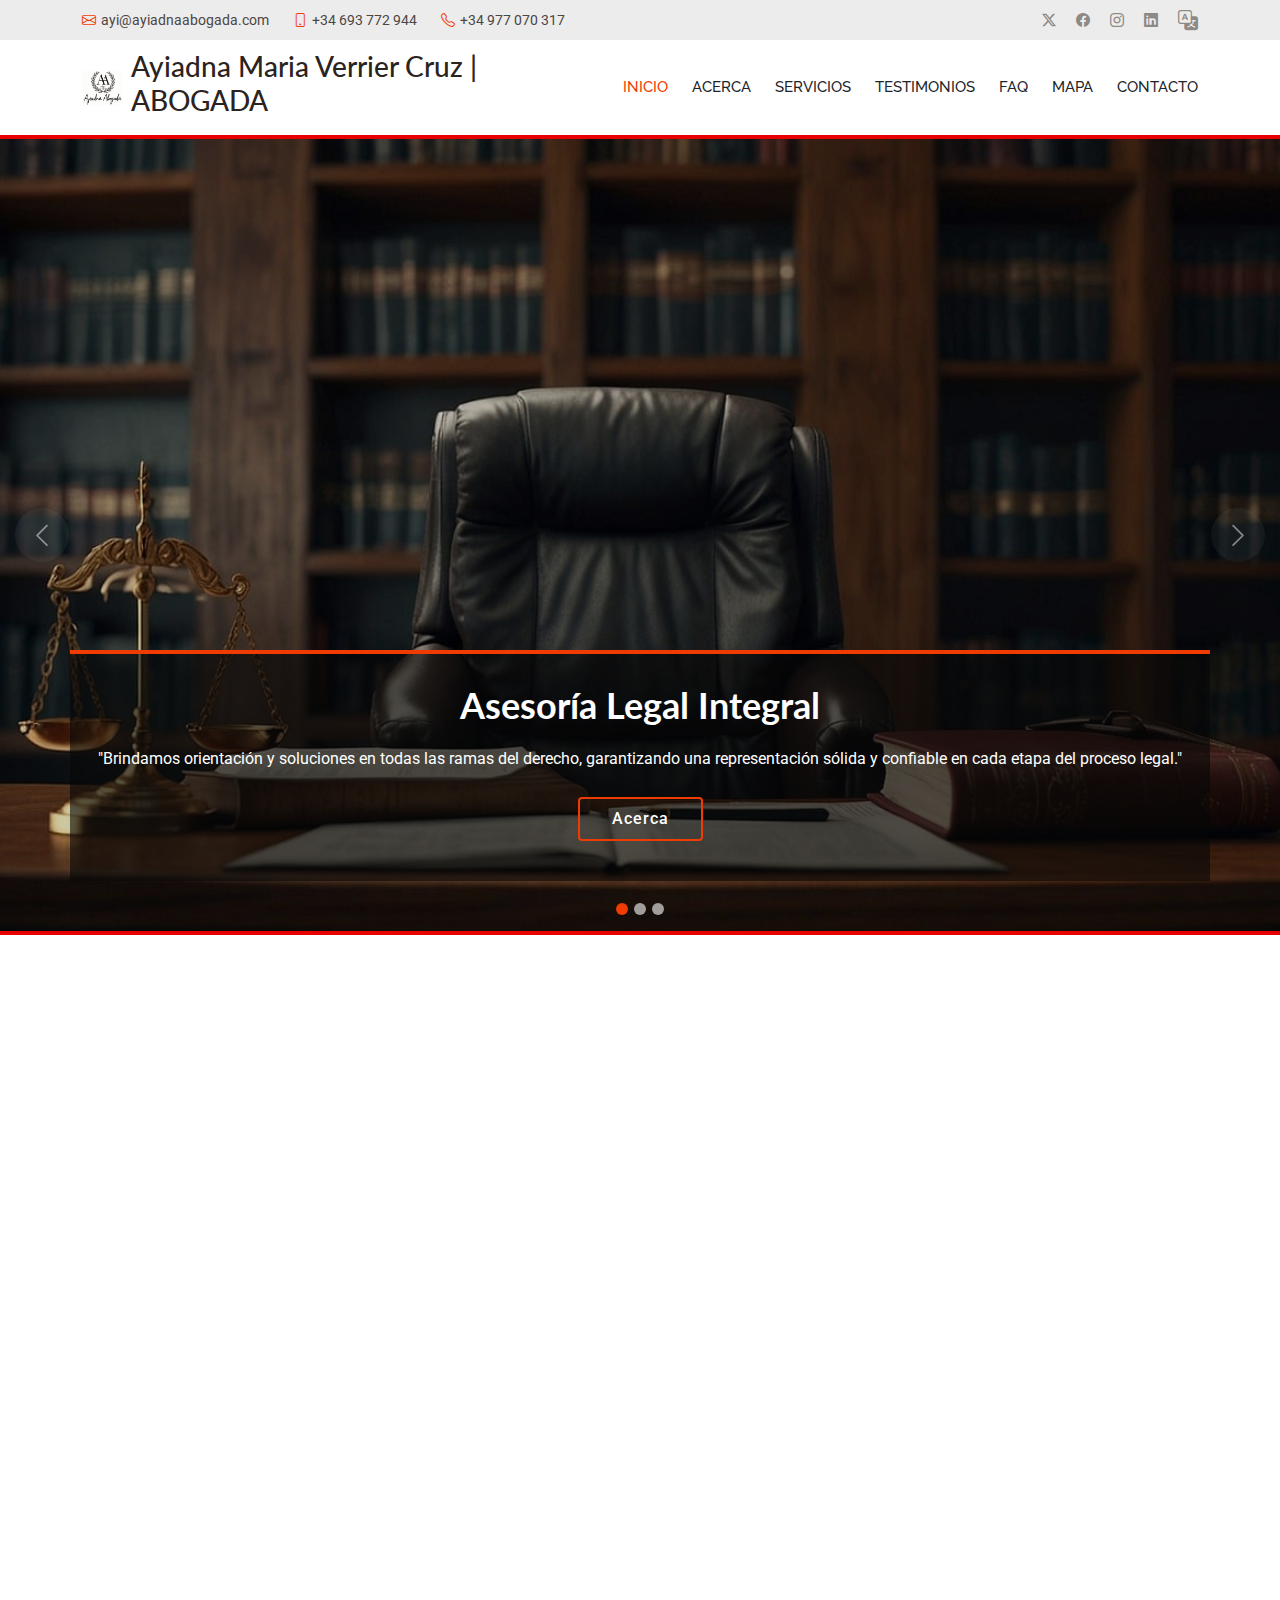
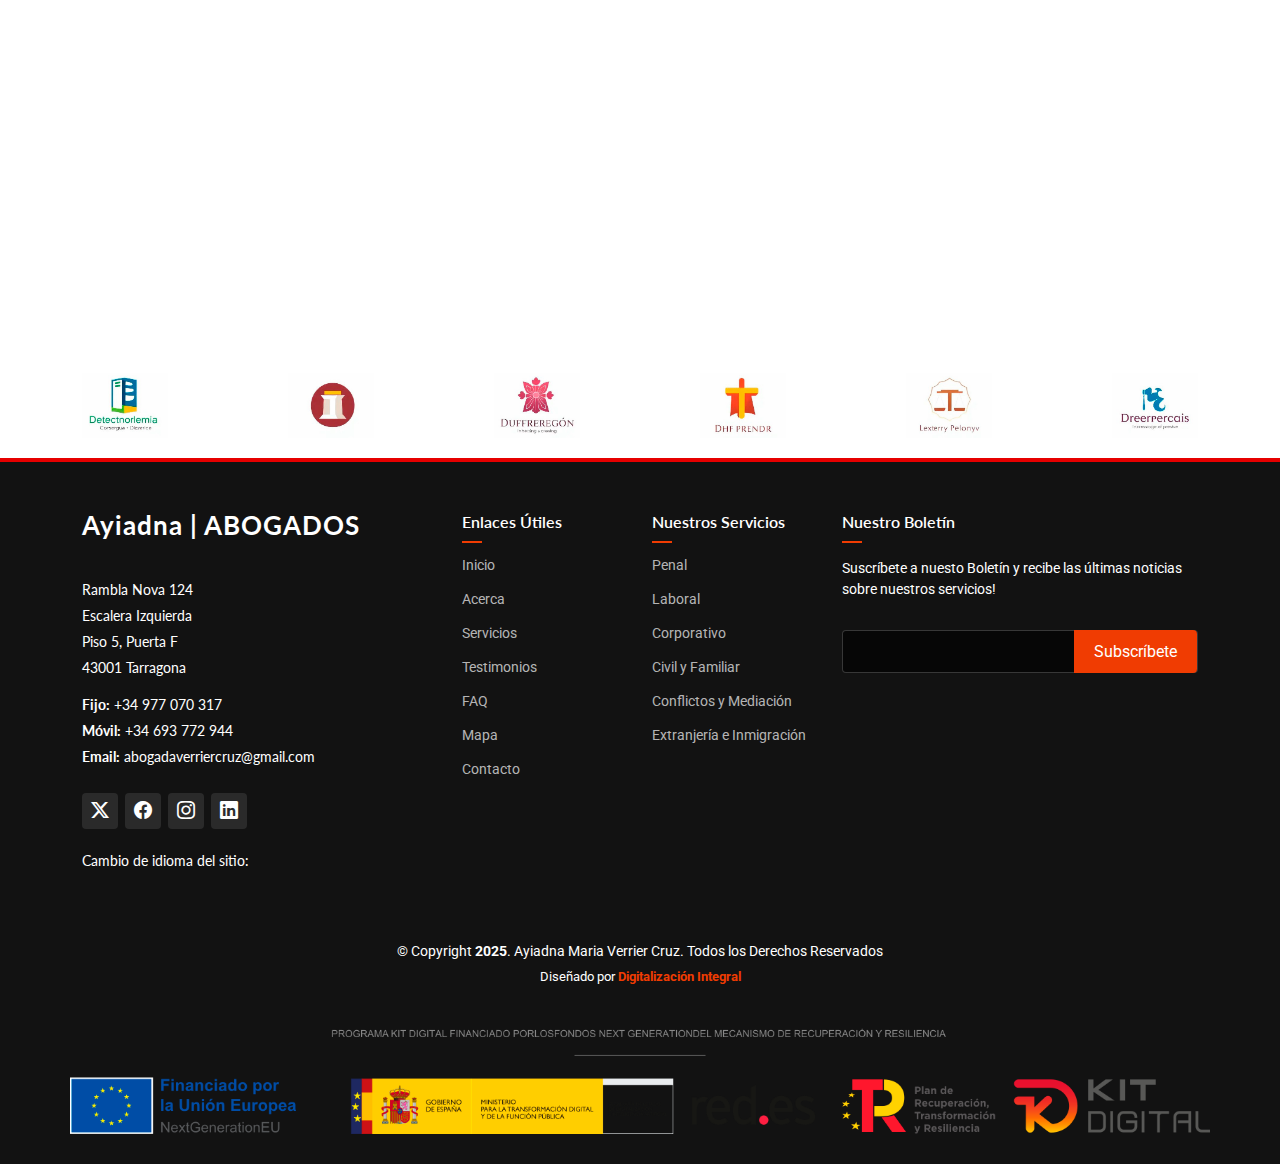
==== commit fcbcb9fe: "Update index.html" ====
--- a/index.html
+++ b/index.html
@@ -63,7 +63,7 @@
           <div class="contact-info d-flex align-items-center">
             <i class="bi bi-envelope d-flex align-items-center"
               ><a href="mailto:ayi@ayiadnaabogada.com"
-                >abogadaverriercruz@gmail.com</a
+                >ayi@ayiadnaabogada.com</a
               ></i
             >
             <i class="bi bi-phone d-flex align-items-center ms-4"
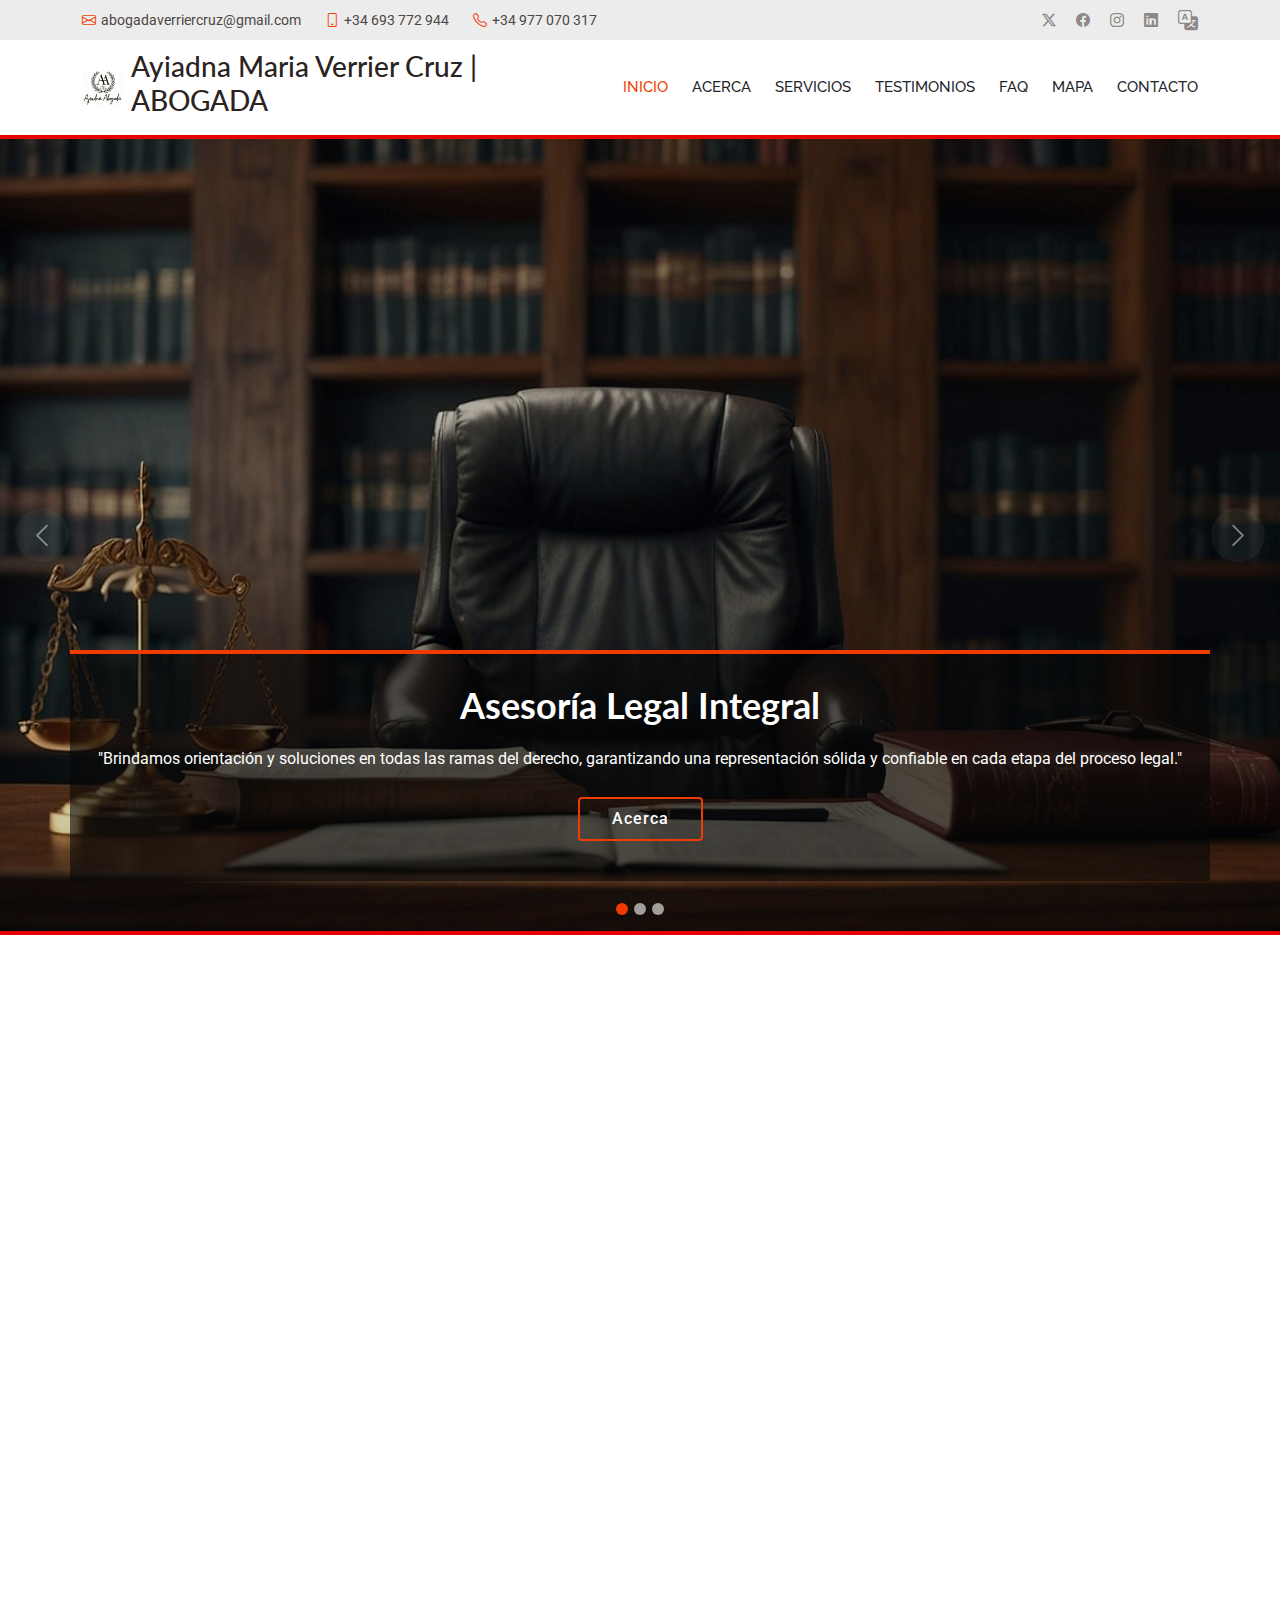
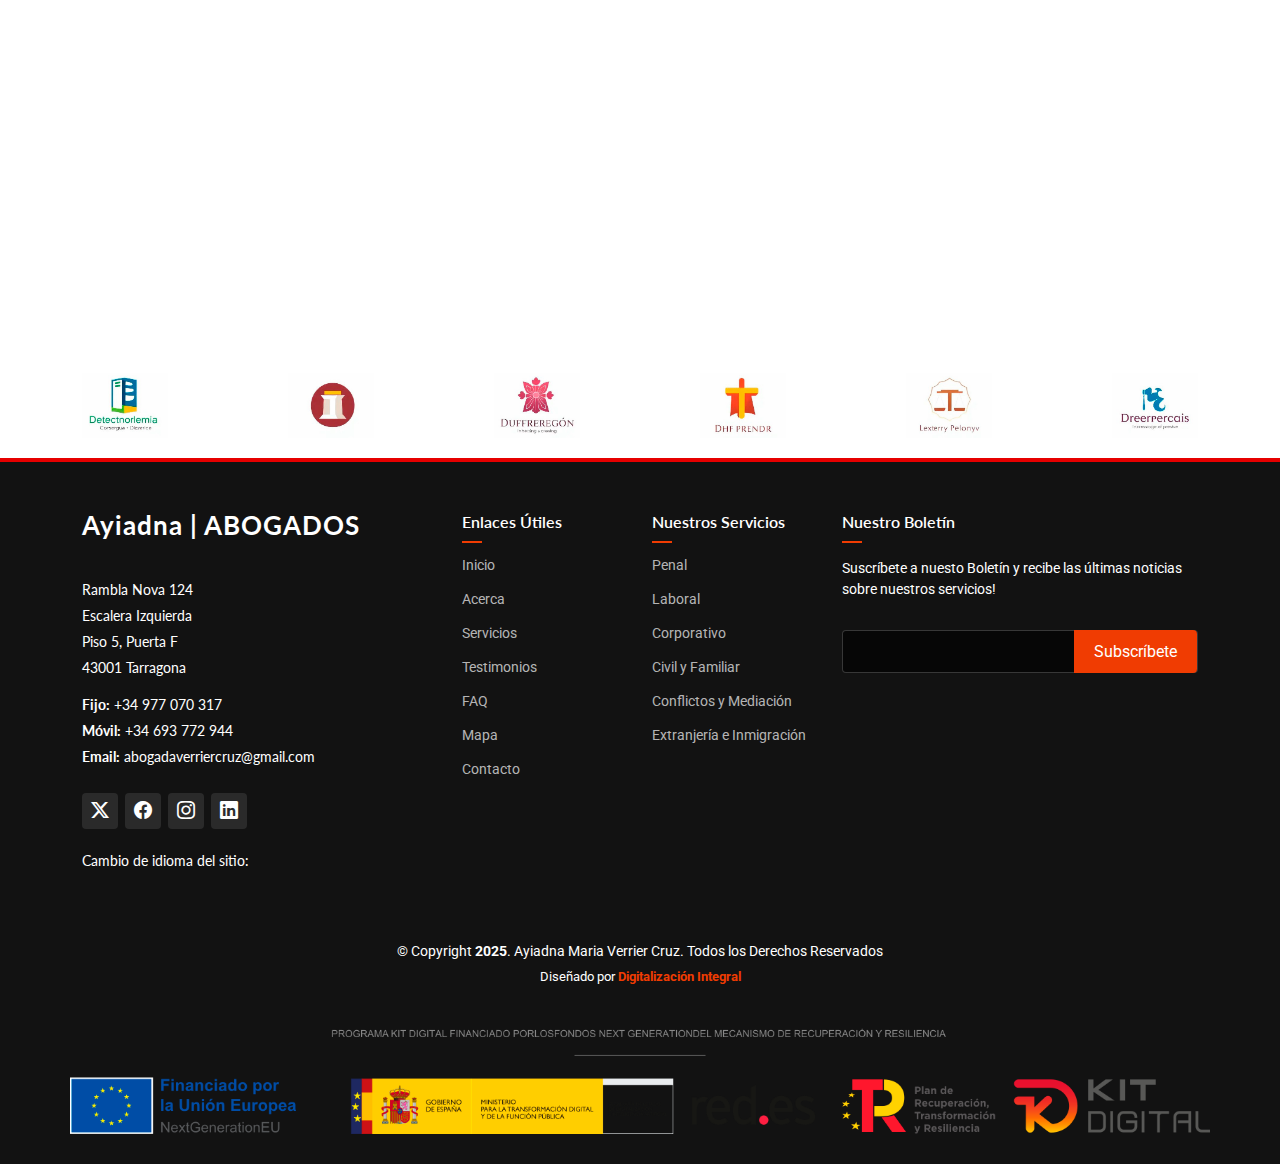
==== commit 7bbc39a4: "Update index.html" ====
--- a/index.html
+++ b/index.html
@@ -63,7 +63,7 @@
           <div class="contact-info d-flex align-items-center">
             <i class="bi bi-envelope d-flex align-items-center"
               ><a href="mailto:ayi@ayiadnaabogada.com"
-                >ayi@ayiadnaabogada.com</a
+                >abogadaverriercruz@gmail.com</a
               ></i
             >
             <i class="bi bi-phone d-flex align-items-center ms-4"
